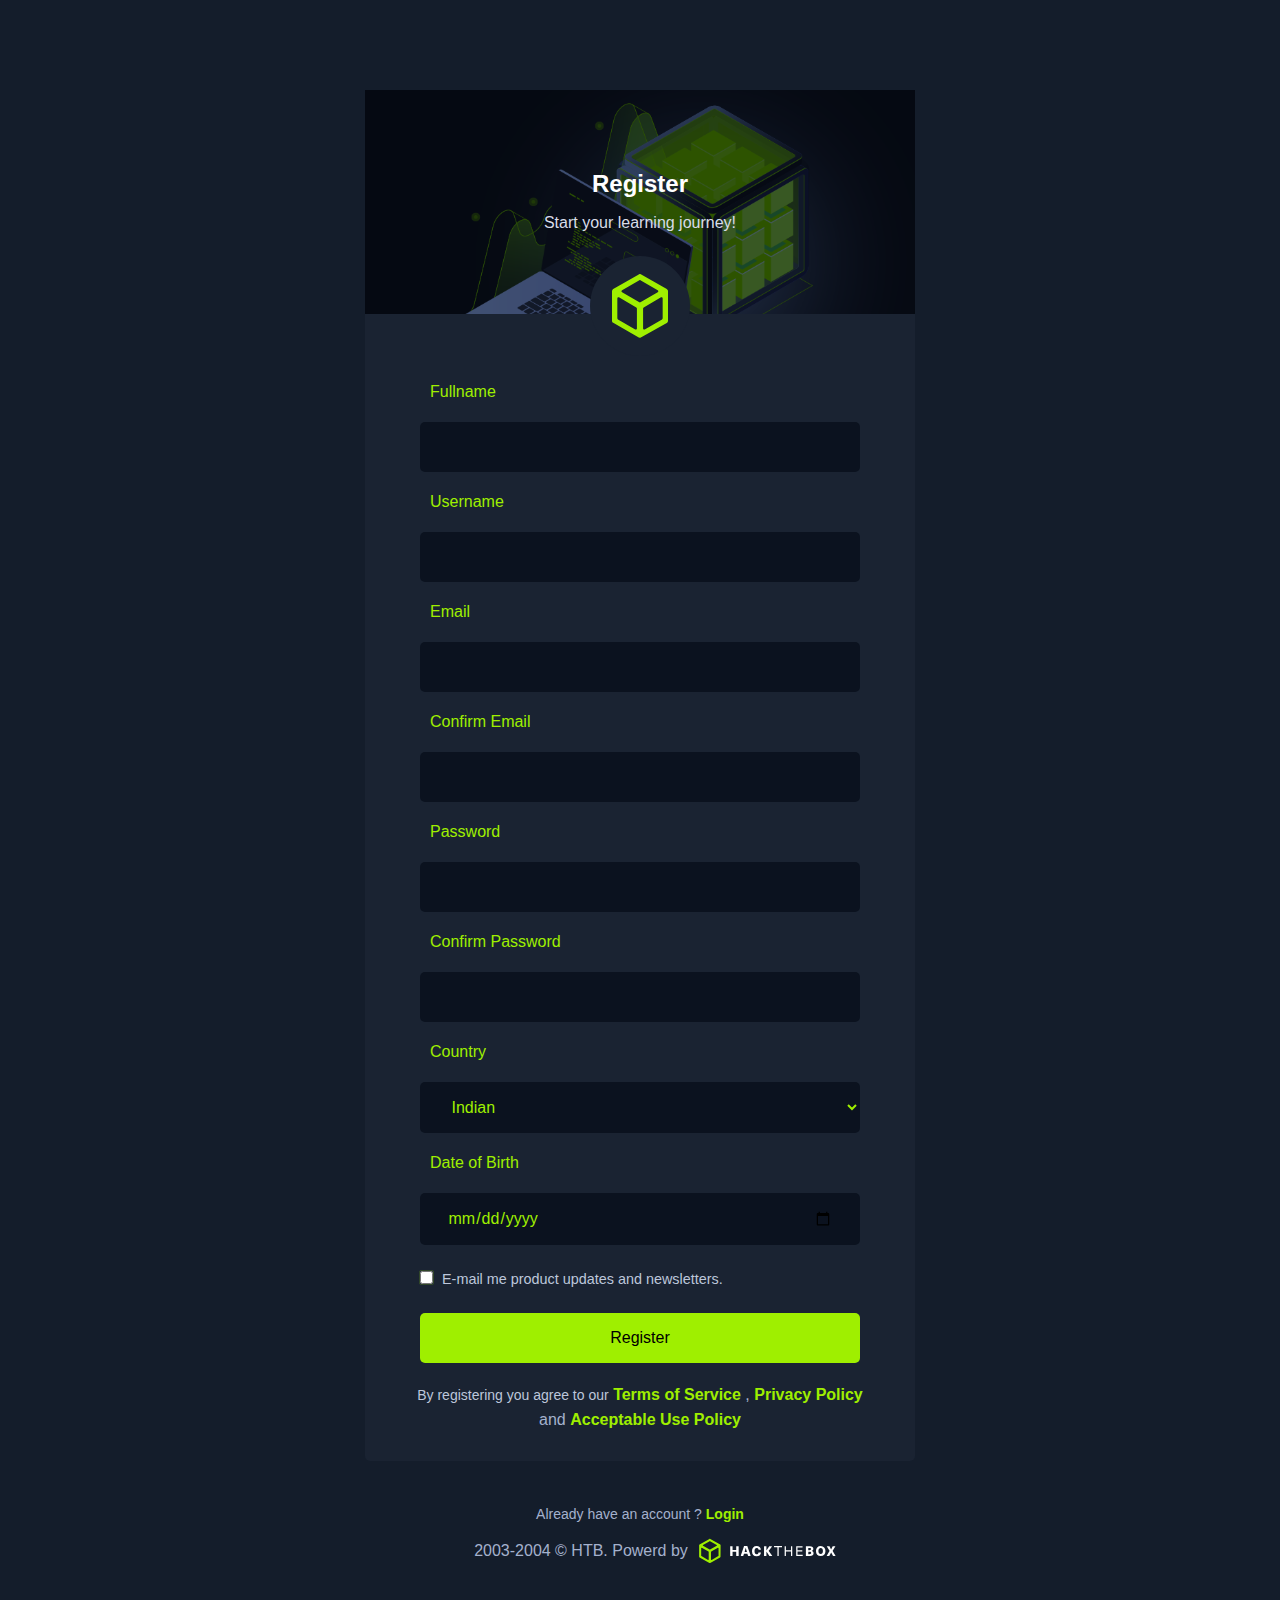
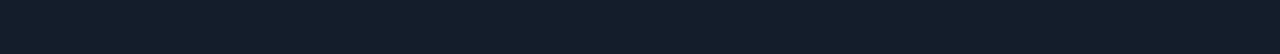
==== register.html @ 0b41ea88 "add register" ====
<!DOCTYPE html>
<!-- 
    index.html is developed by https://github.com/AlishaBeg/
 -->
<html lang="en">

<head>
    <meta charset="UTF-8">
    <meta http-equiv="X-UA-Compatible" content="IE=edge">
    <meta name="viewport" content="width=device-width, initial-scale=1.0">
    <title>Document</title>
    <!-- style -->
    <link rel="stylesheet" href="style.css">

</head>

<body>

    <!-- mother container all tags -->
    <div id="mother-container">
        
        <!-- form container that set center box -->
        <div class="form-container">

            <!-- banner that set heading -->
            <div class="banner">

                <h1> Register </h1>

                <p> Start your learning journey! </p>

                <img src="./new-logo-htb.svg" alt="" id="logo">

            </div>
            
            <!-- login form that take email or password -->
            <form action="#" method="POST" id="register">

                <label for=""> Fullname </label>
                <input type="text" name="fullname" placeholder="" class="fld">
    
                <label for=""> Username </label>
                <input type="text" name="username" placeholder="" class="fld">

                <label for=""> Email </label>
                <input type="email" name="email" placeholder="" class="fld">

                <label for=""> Confirm Email </label>
                <input type="email" name="confirmemail" placeholder="" class="fld">

                <label for=""> Password </label>
                <input type="password" name="password" placeholder="" class="fld">

                <label for=""> Confirm Password </label>
                <input type="password" name="confirmpassword" placeholder="" class="fld">

                <label for=""> Country </label>
                <select name="country" class="fld">
                    <option class="fld"> Indian </option>
                    <option class="fld"> Afganistan </option>
                    <option class="fld"> Japan </option>
                </select>

                <label for=""> Date of Birth </label>
                <input type="date" name="dob" placeholder="" class="fld">

                <label id="remember"> <input type="checkbox" name=""/> E-mail me product updates and newsletters.</label>

                <input type="reset" class="btn" value="Register">
                
                <!-- optional link anchors -->
                <div id="option">

                    <a href="#" class="link"> By registering you agree to our </a>

                    <a href="#" class="join_link">Terms of Service</a>

                    <span>,</span>

                    <a href="#" class="join_link">Privacy Policy</a>

                    <span> <br> and </span>

                    <a href="#" class="join_link">Acceptable Use Policy</a>

                </div>
    
            </form>

        </div>
        
        <!-- footer section of the container -->
        <div id="footer">

            <div id="join"> Already have an account ? <a href="./index.html" class="join_link"> Login </a> </div>

            <div id="bottom"> 2003-2004 &copy; HTB. Powerd by <img src="./logo-htb.svg" alt="footer" class="title"> </div>

        </div>

    </div>

    <!-- script -->
    <script src="script.js"></script>

</body>

</html>
---- style.css ----
/* 
    style.css is developed by https://github.com/AlishaBeg/
*/
* {
    user-select: none;
    margin: 0;
    padding: 0;
    text-decoration: none;
    font-family: var(--font-family-sans-serif);
    border: none;
    outline:none;
    box-sizing: border-box;
}
:root {
--blue: #0086ff;
--indigo: #58008f;
--red: #ff3e3e;
--orange: #ff7e3d;
--yellow: #ffaf00;
--green: #9fef00;
--teal: #18c99a;
--cyan: #2ee7b6;
--white: #ffffff;
--gray: #bdc7db;
--gray-dark: #d8dde9;
--primary: #0086ff;
--secondary: #bdc7db;
--success: #9fef00;
--info: #2ee7b6;
--warning: #ffaf00;
--danger: #ff3e3e;
--light: #1a2332;
--dark: #d8dde9;
--pink: #e82ecc;
--purple: #9f00ff;
--discord: #5865F2;
--breakpoint-xs: 0;
--breakpoint-sm: 576px;
--breakpoint-md: 768px;
--breakpoint-lg: 992px;
--breakpoint-xl: 1200px;
--breakpoint-xxl: 1440px;
--font-family-sans-serif: "neue-haas-unica", sans-serif;
--font-family-monospace: SFMono-Regular, Menlo, Monaco, Consolas, "Liberation Mono", "Courier New", monospace;
}
body {
    color:#a4b1cd;
    background:#141d2b;
}

.form-container
{
    display: grid;
    width: 550px;
    margin: 10vh auto 5vh auto;
    background: var(--light);
    border-radius: 5px;
}
/* banner */
.banner {
    padding: 4rem 0;
    text-align: center;
    background: rgba(26, 35, 50, 0.9) url("banner.png");
    background-size:cover;
    background-blend-mode: overlay;
}
h1 {
    padding: 1rem;
    font-size: 1.5rem;
    color:var(--white);
}
p {
    font-size: 1rem;
    color:var(--dark);
}
#logo {
    width: 100px;
    height: 100px;
    padding: 1rem;
    margin-bottom: -20%;
    background: var(--light);
    border-radius: 50%;
}
/* form */
form {
    width: 100%;
    padding: 3rem 0 2rem 0;
}
label {
    display: block;
    width: 80%;
    margin:  1rem 10%;
    padding: 5px 10px;
    font-size: 1rem;
    color:var(--success);
}
.fld::placeholder {
    color:var(--white);
}
.fld {
    display: block;
    width: 80%;
    margin:  1rem 10%;
    padding: 1rem 5%;
    font-size: 1rem;
    color:var(--success);
    background: #0b121f;
    border-radius: 5px;
}
.fld:focus {
    border: 1px dotted var(--success);
}
.btn {
    display: block;
    width: 80%;
    margin:  1rem 10%;
    padding: 1rem;
    font-size: 1rem;
    background: var(--success);
    border-radius: 5px;
}
.btn:hover {
    opacity: 0.6;
}
#remember {
    font-weight: normal;
    font-size:0.9rem;
    padding: 10px 0;
    color:var(--secondary);
}
#remember input {
    margin-right: 5px;
    box-shadow: 0 0 1px var(--success);
}
/* option */
#option {
    margin-top: 10px 0;
    text-align: center;
}
.link {
    display: inline-block;
    line-height: 2rem;
    font-size: 14px;
    color:var(--secondary);
}
.link:hover {
    color:var(--white);
}
/* footer */
#footer {
    width: 550px;
    margin: 2rem auto 10vh auto;
    text-align: center;
}
#join {
    font-size: 14px;
}
.join_link {
    font-weight: bold;
    color:var(--success);
}
#bottom {
    display: flex;
    align-items: center;
    justify-content: center;
    width: 100%;
    margin: 1rem;
    word-wrap: none;
}
.title {
    width: 150px;
    padding-left: 10px;
}
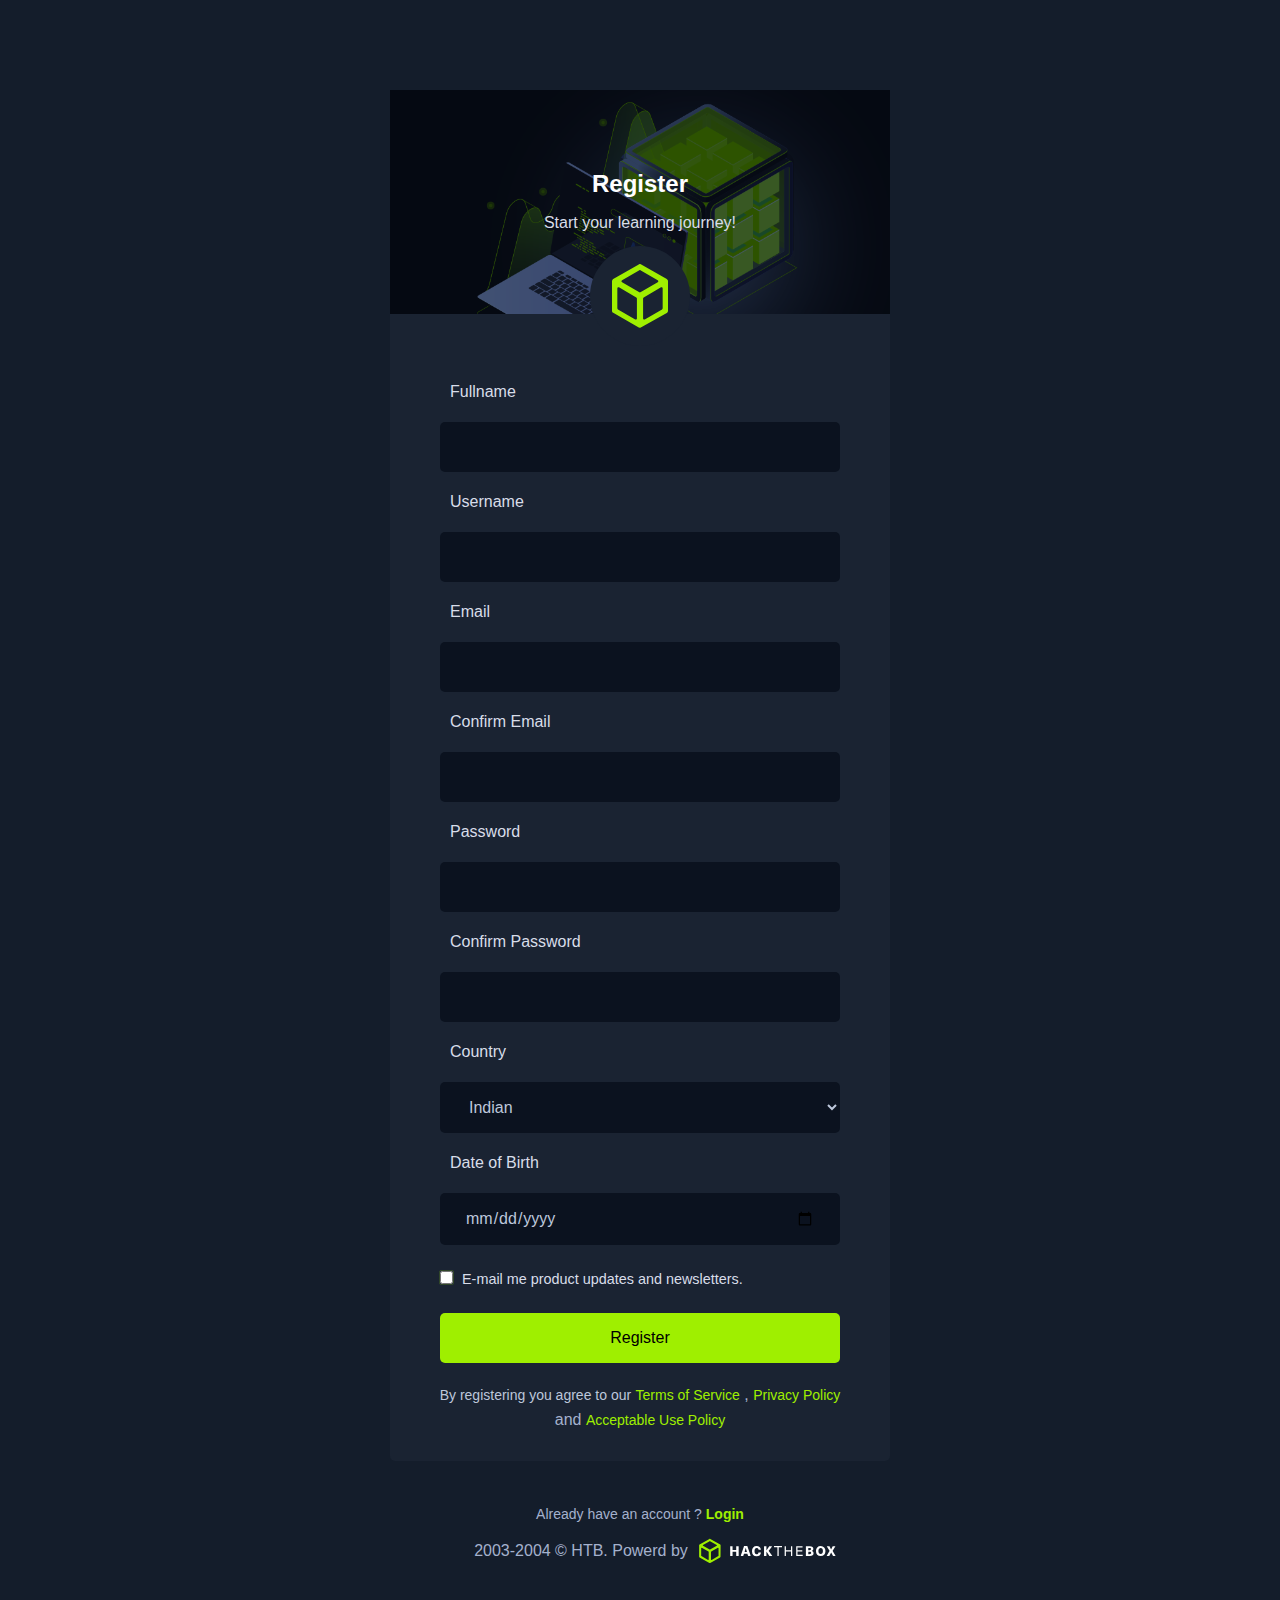
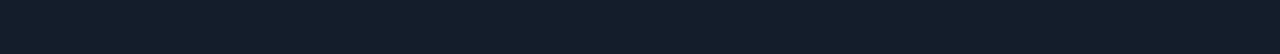
==== commit 685b991c: "responsive" ====
--- a/register.html
+++ b/register.html
@@ -1,6 +1,6 @@
 <!DOCTYPE html>
 <!-- 
-    index.html is developed by https://github.com/AlishaBeg/
+    register.html is developed by https://github.com/AlishaBeg/
  -->
 <html lang="en">
 
@@ -105,4 +105,4 @@
 
 </body>
 
-</html>+</html>
--- a/style.css
+++ b/style.css
@@ -51,7 +51,7 @@
 .form-container
 {
     display: grid;
-    width: 550px;
+    width: 500px;
     margin: 10vh auto 5vh auto;
     background: var(--light);
     border-radius: 5px;
@@ -137,6 +137,10 @@
     margin-top: 10px 0;
     text-align: center;
 }
+#option .join_link {
+    font-size: 14px;
+    font-weight: normal;
+}
 .link {
     display: inline-block;
     line-height: 2rem;
@@ -158,6 +162,9 @@
 .join_link {
     font-weight: bold;
     color:var(--success);
+}
+.join_link:hover {
+    font-weight: normal;
 }
 #bottom {
     display: flex;
@@ -171,3 +178,54 @@
     width: 150px;
     padding-left: 10px;
 }
+/* register */
+#register label {
+    color:var(--dark);
+}
+#register .fld {
+    color:var(--secondary);
+}
+#register .fld:focus {
+    border: none;
+}
+/* forget */
+
+#forget label {
+    color:var(--dark);
+}
+#forget .fld {
+    color:var(--secondary);
+}
+#forget .fld:focus {
+    border: none;
+}
+/* information */
+#information li {
+    margin: 5px;
+    margin-left: 1rem;
+    padding: 5px 1rem;
+    list-style-type:none;
+    display: flex;
+    width: 100%;
+    border-left: 1px solid #a4b1cd;
+    font-family: var(--font-family-monospace);
+}
+.packet {
+    color:var(--success);
+    justify-self: flex-end;
+}
+
+@media screen and (max-width:550px) {
+
+.form-container {
+    width:90% !important;
+    margin: 5vh auto;
+}
+#footer {
+    width: 90%;
+    margin: 2rem auto 5vh auto;
+}
+#bottom {
+    flex-wrap:wrap;
+}
+}
